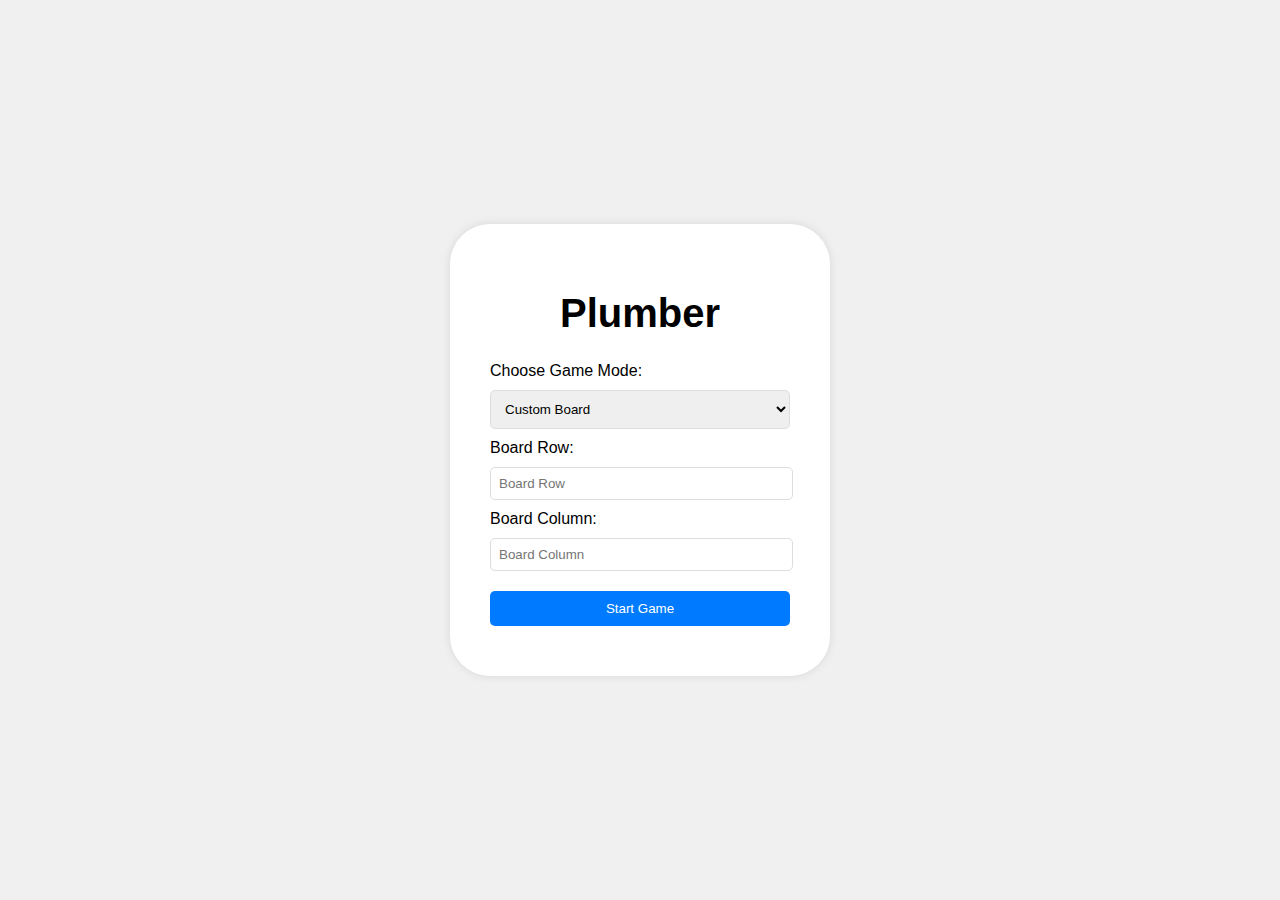
==== Plumber-Frontend/index.html @ c82cbf05 "Init" ====
<!DOCTYPE html>
<html lang="en">

<head>
	<meta charset="UTF-8">
	<meta name="viewport" content="width=device-width, initial-scale=1.0">
	<link rel="stylesheet" type="text/css" href="style.css">
	<title>Document</title>
</head>

<body>
	<div id="game-option-container">
		<h1 class="title">Plumber</h1>
		<div id="game-mode-selection">
			<label for="game-mode">Choose Game Mode:</label>
			<select id="game-mode">
				<option value="customBoard">Custom Board</option>
				<option value="randomBoard">Random Board</option>
				<option value="readBoardFile">Read Board File</option>
			</select>
		</div>
		<div id="board-size-selection">
			<label for="board-width">Board Row:</label>
			<input type="number" id="board-row" placeholder="Board Row" min="3" max="20">
			<label for="board-height">Board Column:</label>
			<input type="number" id="board-column" placeholder="Board Column" min="3" max="20">
		</div>
		<button id="start-button">Start Game</button>
	</div>

	<div id="game-board-container">
	</div>

	<script src="main.js"></script>
	<audio id="rotate-sound" src="./assests/audio/rotate.mp3"></audio>
	<audio id="success-sound" src="./assests/audio/success.mp3"></audio>
</body>
</html>
---- Plumber-Frontend/style.css ----
/* styles.css */
body {
    font-family: Arial, sans-serif;
    background-color: #f0f0f0;
    margin: 0;
    display: flex;
    justify-content: center;
    align-items: center;
    height: 100vh;
    width: auto;
}

#game-option-container {
    background-color: white;
    width: 300px;
    padding: 40px;
    border-radius: 40px;
    margin: auto;
    box-shadow: 0 0 10px rgba(0,0,0,0.1);
    
}

input[type="number"] {
    margin-top: 10px;
    margin-bottom: 10px;
    width: 95%;  /* 略小於全寬以適應邊界 */
    padding: 8px;
    border-radius: 5px;
    border: 1px solid #ddd;
}

.title {
    text-align: center;
    font-size: 40px;
    font-family:Arial, Helvetica, sans-serif;
}

select, button {
    margin-top: 10px;
    margin-bottom: 10px;
    width: 100%;
    padding: 10px;
    border-radius: 5px;
    border: 1px solid #ddd;
}

button {
    background-color: #007bff;
    color: white;
    border: none;
    cursor: pointer;
}

.pipe {
    width: 80px;
    height: 80px; 
    border: 1px solid #ccc;
    float: left;
    transition: transform 0.3s ease-in-out; /* 添加旋轉動畫效果 */
    cursor: pointer; /* 讓用戶知道這些元素是可以點擊的 */
    background-size: cover;
}

.row {
    clear: both;
}

#game-board-container {
    display: none;
    width: auto;
    height: auto;
    padding: 40px;
    border-radius: 40px;
    background-color: white;
    box-shadow: 0 0 10px rgba(0,0,0,0.1);
}


.cross-pipe {
    background-image: url('./assests/img/cross-shape.png'); /* 假設您有一個代表十字水管的圖片 */
    background-size: cover;  /* 確保圖片覆蓋整個元素 */
}

.straight-pipe {
    background-image: url('.//assests/img/straight-shape.png'); /* 假設您有一個代表直水管的圖片 */
    background-size: cover;  /* 確保圖片覆蓋整個元素 */
}

.elbow-pipe {
    background-image: url('./assests/img/elbow-shape.png'); /* 假設您有一個代表彎水管的圖片 */
    background-size: cover;  /* 確保圖片覆蓋整個元素 */
}

.t-pipe {
    background-image: url('./assests/img/t-shape.png'); /* 假設您有一個代表T字水管的圖片 */
    background-size: cover;  /* 確保圖片覆蓋整個元素 */
}

.cross-pipe-watered {
    background-image: url('./assests/img/cross-shape-watered.png'); /* 假設您有一個代表十字水管的圖片 */
    background-size: cover;  /* 確保圖片覆蓋整個元素 */
}

.straight-pipe-watered {
    background-image: url('./assests/img/straight-shape-watered.png'); /* 假設您有一個代表直水管的圖片 */
    background-size: cover;  /* 確保圖片覆蓋整個元素 */
}

.elbow-pipe-watered {
    background-image: url('./assests/img/elbow-shape-watered.png'); /* 假設您有一個代表彎水管的圖片 */
    background-size: cover;  /* 確保圖片覆蓋整個元素 */
}

.t-pipe-watered {
    background-image: url('./assests/img/t-shape-watered.png'); /* 假設您有一個代表T字水管的圖片 */
    background-size: cover;  /* 確保圖片覆蓋整個元素 */
}
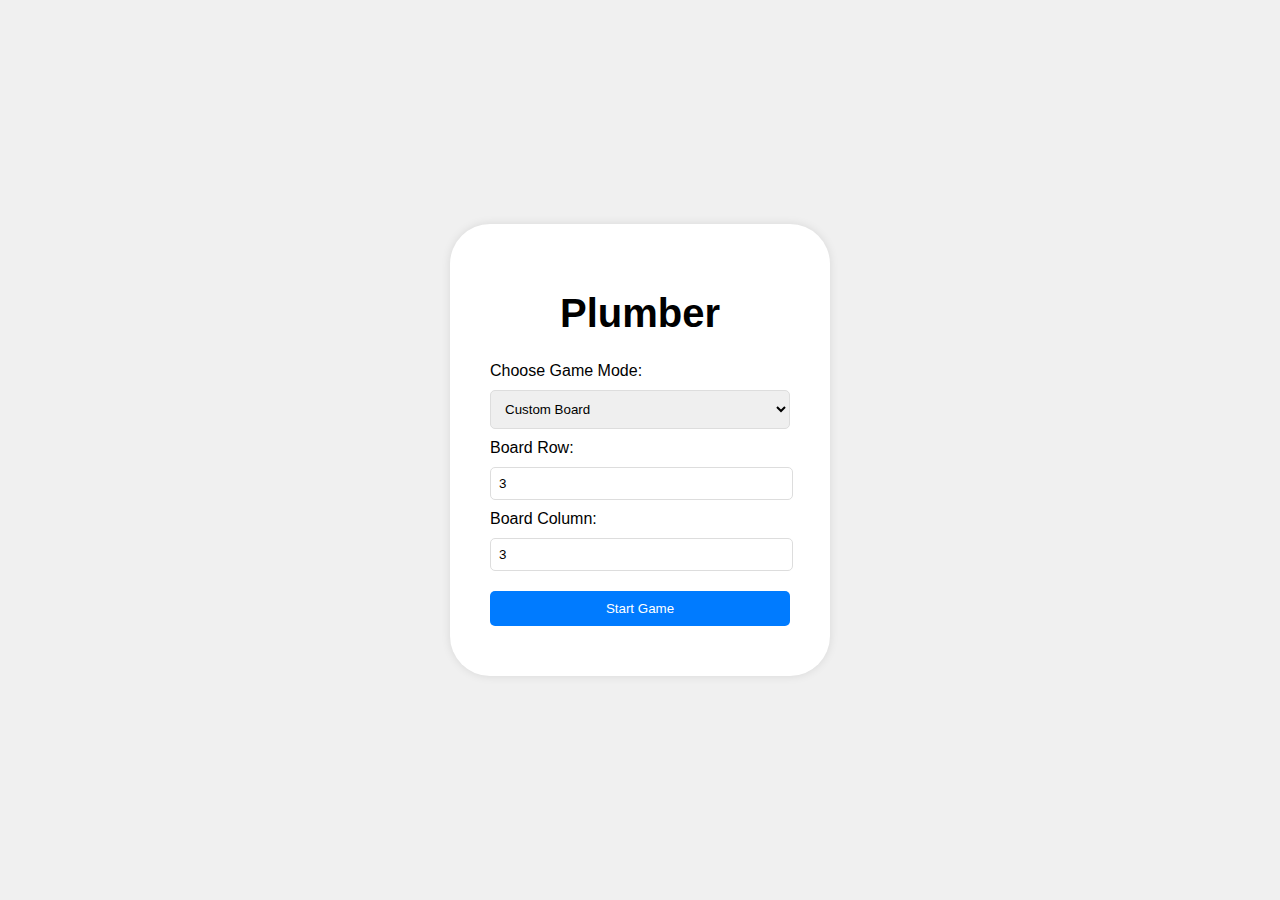
==== commit 0b5121f1: "chore: frontend 1. fix the boundary of input row, col 2. fix the z-position of stage-clear dialog 3." ====
--- a/Plumber-Frontend/index.html
+++ b/Plumber-Frontend/index.html
@@ -9,6 +9,7 @@
 </head>
 
 <body>
+	
 	<div id="game-option-container">
 		<h1 class="title">Plumber</h1>
 		<div id="game-mode-selection">
@@ -21,9 +22,9 @@
 		</div>
 		<div id="board-size-selection">
 			<label for="board-width">Board Row:</label>
-			<input type="number" id="board-row" placeholder="Board Row" min="3" max="20">
+			<input type="number" id="board-row" placeholder="Board Row" value="3">
 			<label for="board-height">Board Column:</label>
-			<input type="number" id="board-column" placeholder="Board Column" min="3" max="20">
+			<input type="number" id="board-column" placeholder="Board Column" value="3">
 		</div>
 		<button id="start-button">Start Game</button>
 	</div>
@@ -31,6 +32,11 @@
 	<div id="game-board-container">
 	</div>
 
+	<div id="game-over-container">
+		<h1 class="title">Stage Clear!</h1>
+		<button id="restart-button">Back</button>
+	</div>
+
 	<script src="main.js"></script>
 	<audio id="rotate-sound" src="./assests/audio/rotate.mp3"></audio>
 	<audio id="success-sound" src="./assests/audio/success.mp3"></audio>
--- a/Plumber-Frontend/style.css
+++ b/Plumber-Frontend/style.css
@@ -54,11 +54,13 @@
 .pipe {
     width: 80px;
     height: 80px; 
-    border: 1px solid #ccc;
+    border: 4px solid #ccc;
+    border-radius: 4px;
     float: left;
     transition: transform 0.3s ease-in-out; /* 添加旋轉動畫效果 */
     cursor: pointer; /* 讓用戶知道這些元素是可以點擊的 */
     background-size: cover;
+    filter: opacity(0.3);
 }
 
 .row {
@@ -73,6 +75,17 @@
     border-radius: 40px;
     background-color: white;
     box-shadow: 0 0 10px rgba(0,0,0,0.1);
+}
+
+#game-over-container {
+    display: none;
+    background-color: white;
+    width: 300px;
+    padding: 40px;
+    border-radius: 40px;
+    margin: auto;
+    box-shadow: 0 0 10px rgba(0,0,0,0.1);
+    position: absolute;
 }
 
 
@@ -114,4 +127,16 @@
 .t-pipe-watered {
     background-image: url('./assests/img/t-shape-watered.png'); /* 假設您有一個代表T字水管的圖片 */
     background-size: cover;  /* 確保圖片覆蓋整個元素 */
+}
+
+.start-position {
+    filter: opacity(0.8) drop-shadow(0 0 0 #0079FF);
+}
+
+.end-position {
+    filter: opacity(0.8) drop-shadow(0 0 0 #00DFA2);
+}
+
+.solution-position {
+    filter: opacity(1);
 }